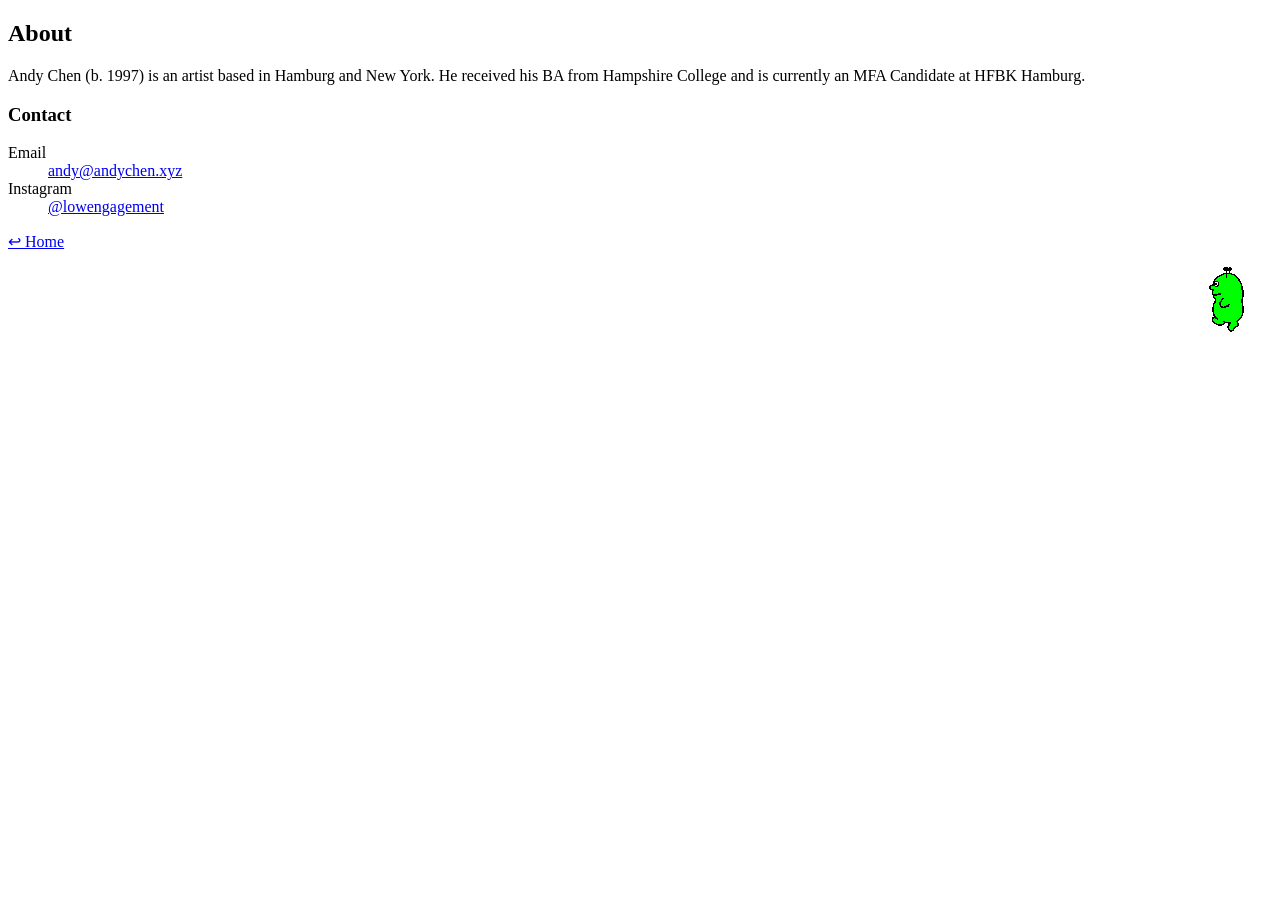
==== about.html @ 55ddc9fb "document.lastModified delete" ====
<!DOCTYPE html>
<html>
<head>
	<meta charset="utf-8">
	<meta name="viewport" content="width=device-width, initial-scale=1">
	<title>About</title>
	<script defer src="https://cloud.umami.is/script.js" data-website-id="92969a4c-2261-446d-9b74-6824fb904b58"></script>
</head>
<body>

<h2>About</h2>

<p>
	Andy Chen (b. 1997) is an artist based in Hamburg and New York. He received his BA from Hampshire College and is currently an MFA Candidate at HFBK Hamburg.
</p>

<h3>Contact</h3>

<dl>
	<dt>Email</dt>
	<dd><a href="mailto:andy@andychen.xyz">andy@andychen.xyz</a></dd>
	<dt>Instagram</dt>
	<dd><a href="https://www.instagram.com/lowengagement/">@lowengagement</a></dd>
</dl>

<p><a href="index.html">↩&#xFE0E; Home</a></p>

<p><a href="things-i-like.html"><img src="/assets/site/alien.gif" align="right"></a></p>

</body>
</html>
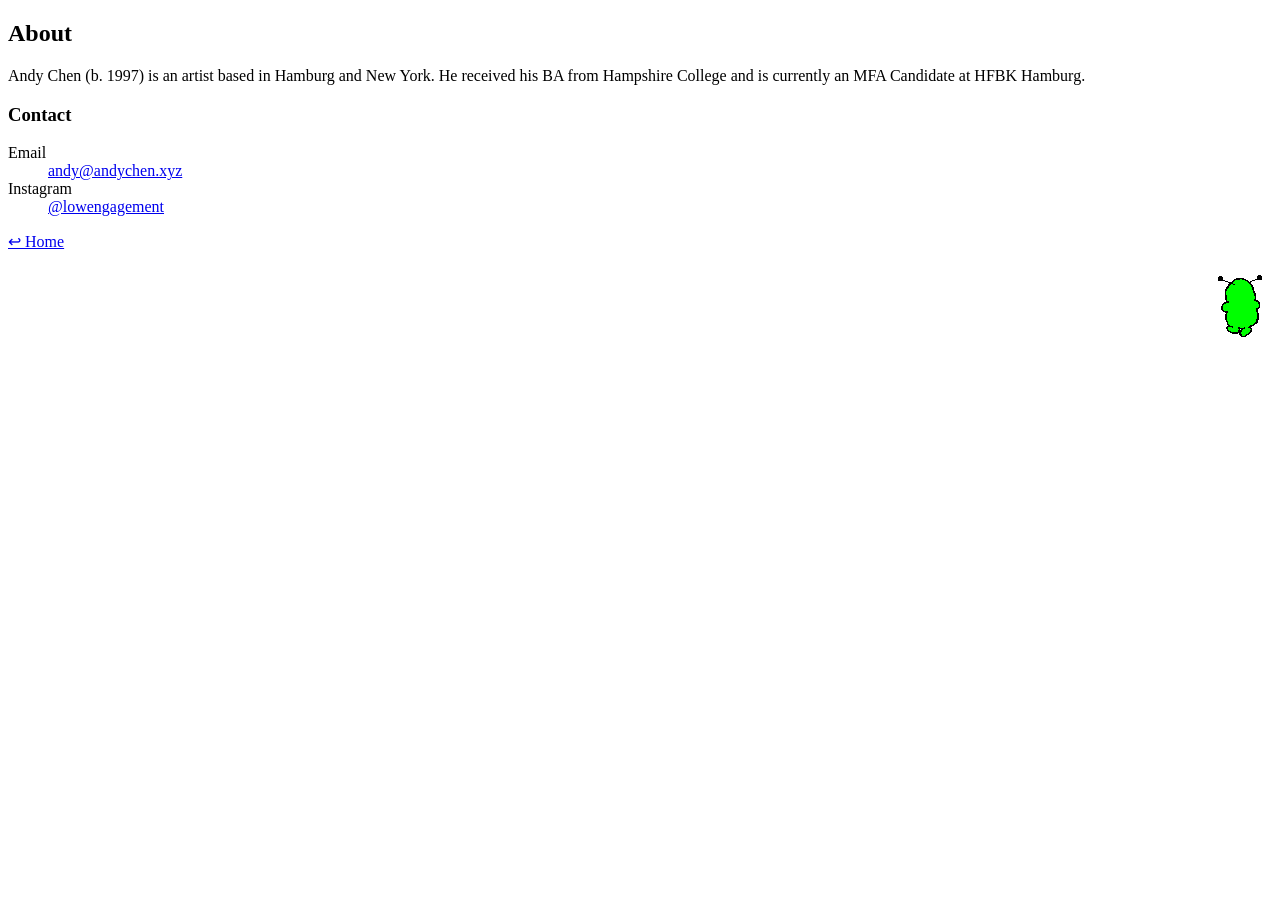
==== commit 1636a910: "combine css" ====
--- a/about.html
+++ b/about.html
@@ -4,6 +4,7 @@
 	<meta charset="utf-8">
 	<meta name="viewport" content="width=device-width, initial-scale=1">
 	<title>About</title>
+	<link rel="stylesheet" href="css/andychen.css">
 	<script defer src="https://cloud.umami.is/script.js" data-website-id="92969a4c-2261-446d-9b74-6824fb904b58"></script>
 </head>
 <body>
--- a/css/andychen.css
+++ b/css/andychen.css
@@ -0,0 +1,41 @@
+/* Table */
+table {
+border-spacing: 2px;
+border:1px outset #808080;
+margin:10px 0;
+}
+
+td    {
+padding: 6px 9px;
+border:1px inset #808080
+}
+
+/* Image Gallery */
+.gallery img { 
+    cursor: pointer; 
+}
+
+.lightbox {
+    display: none;
+    position: fixed;
+    top: 0;
+    left: 0;
+    width: 100%;
+    height: 100%;
+    background: rgba(0,0,0,0.8);
+    z-index: 9999;
+    cursor: pointer;
+}
+
+.lightbox img {
+    position: absolute;
+    top: 0;
+    left: 0;
+    right: 0;
+    bottom: 0;
+    margin: auto;
+    max-width: 80vw;
+    max-height: 80vh;
+    width: auto;
+    height: auto;
+}
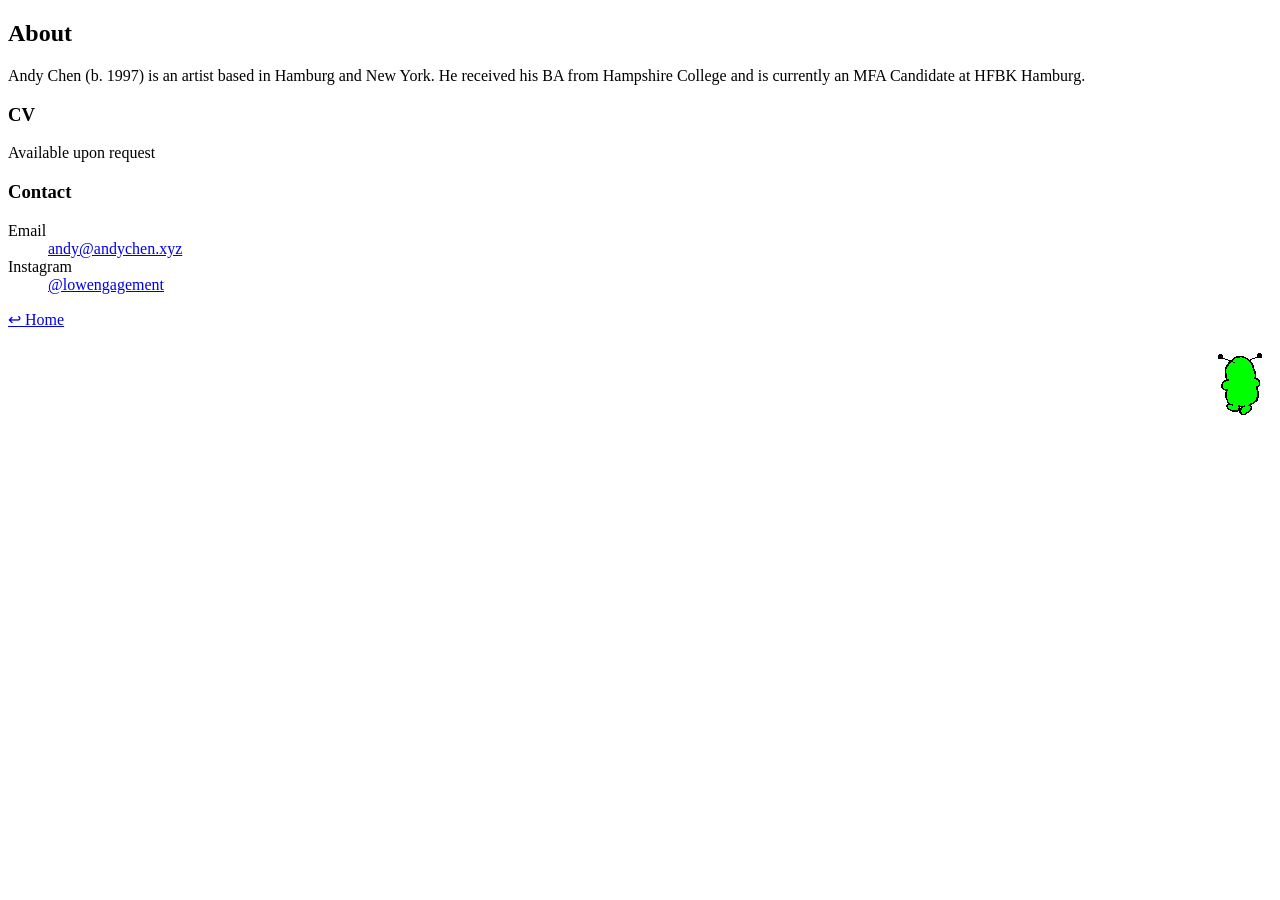
==== commit 7f56ae4f: "Update about.html" ====
--- a/about.html
+++ b/about.html
@@ -15,6 +15,10 @@
 	Andy Chen (b. 1997) is an artist based in Hamburg and New York. He received his BA from Hampshire College and is currently an MFA Candidate at HFBK Hamburg.
 </p>
 
+<h3>CV</h3>
+
+<p>Available upon request</p>
+
 <h3>Contact</h3>
 
 <dl>
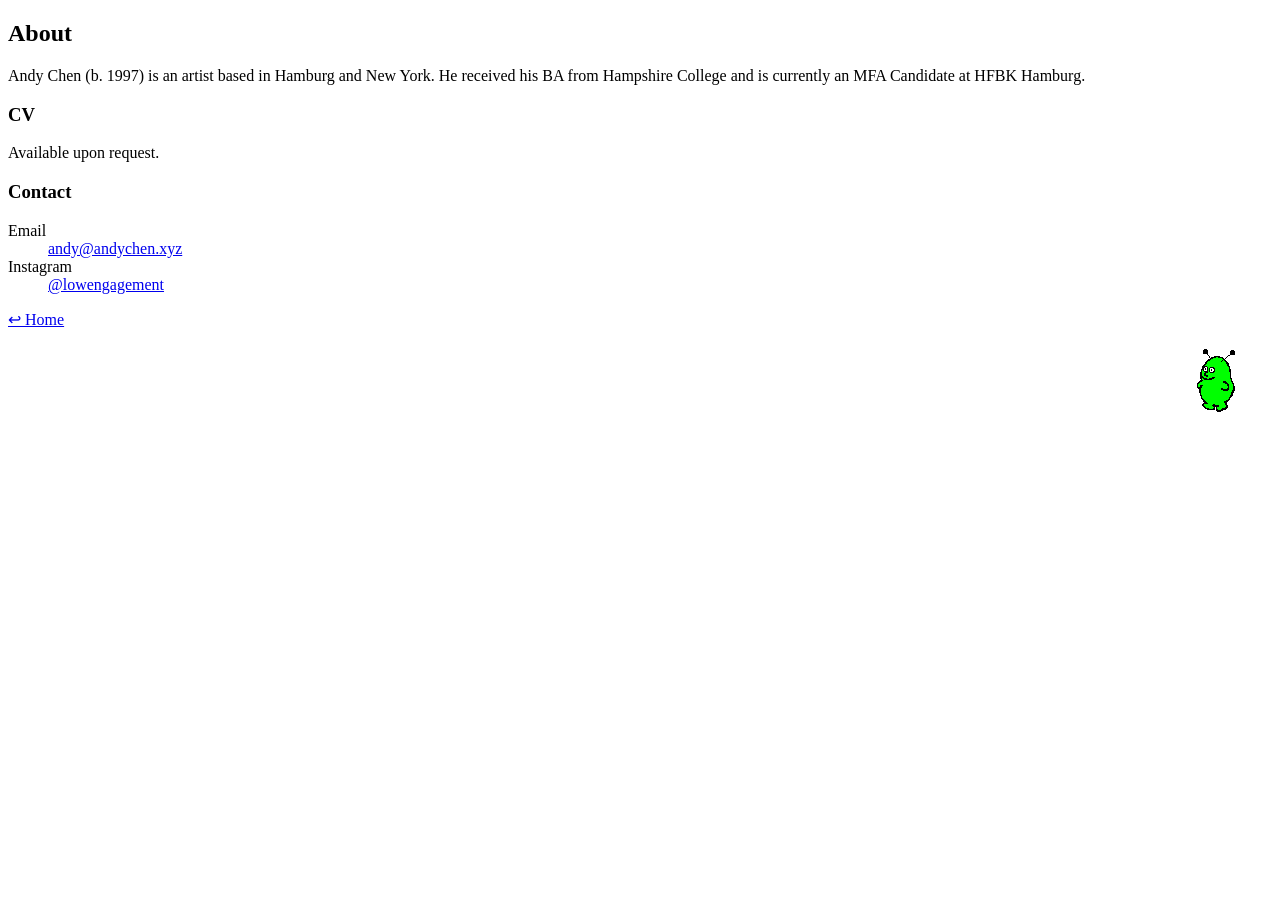
==== commit 6c9fd33b: "Update about.html" ====
--- a/about.html
+++ b/about.html
@@ -17,7 +17,7 @@
 
 <h3>CV</h3>
 
-<p>Available upon request</p>
+<p>Available upon request.</p>
 
 <h3>Contact</h3>
 
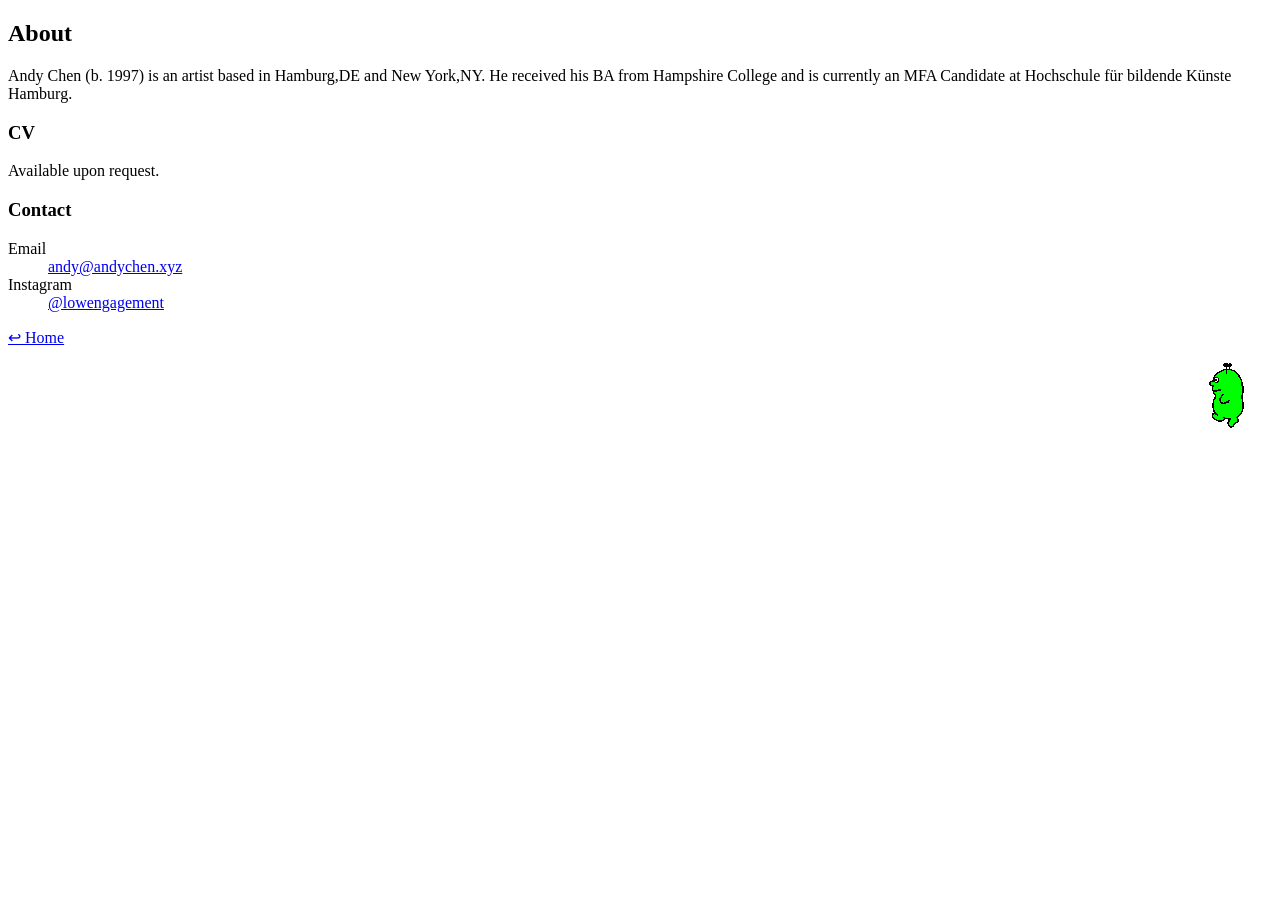
==== commit 1c09bb34: "Update about.html" ====
--- a/about.html
+++ b/about.html
@@ -12,7 +12,7 @@
 <h2>About</h2>
 
 <p>
-	Andy Chen (b. 1997) is an artist based in Hamburg and New York. He received his BA from Hampshire College and is currently an MFA Candidate at HFBK Hamburg.
+	Andy Chen (b. 1997) is an artist based in Hamburg,DE and New York,NY. He received his BA from Hampshire College and is currently an MFA Candidate at Hochschule für bildende Künste Hamburg.
 </p>
 
 <h3>CV</h3>
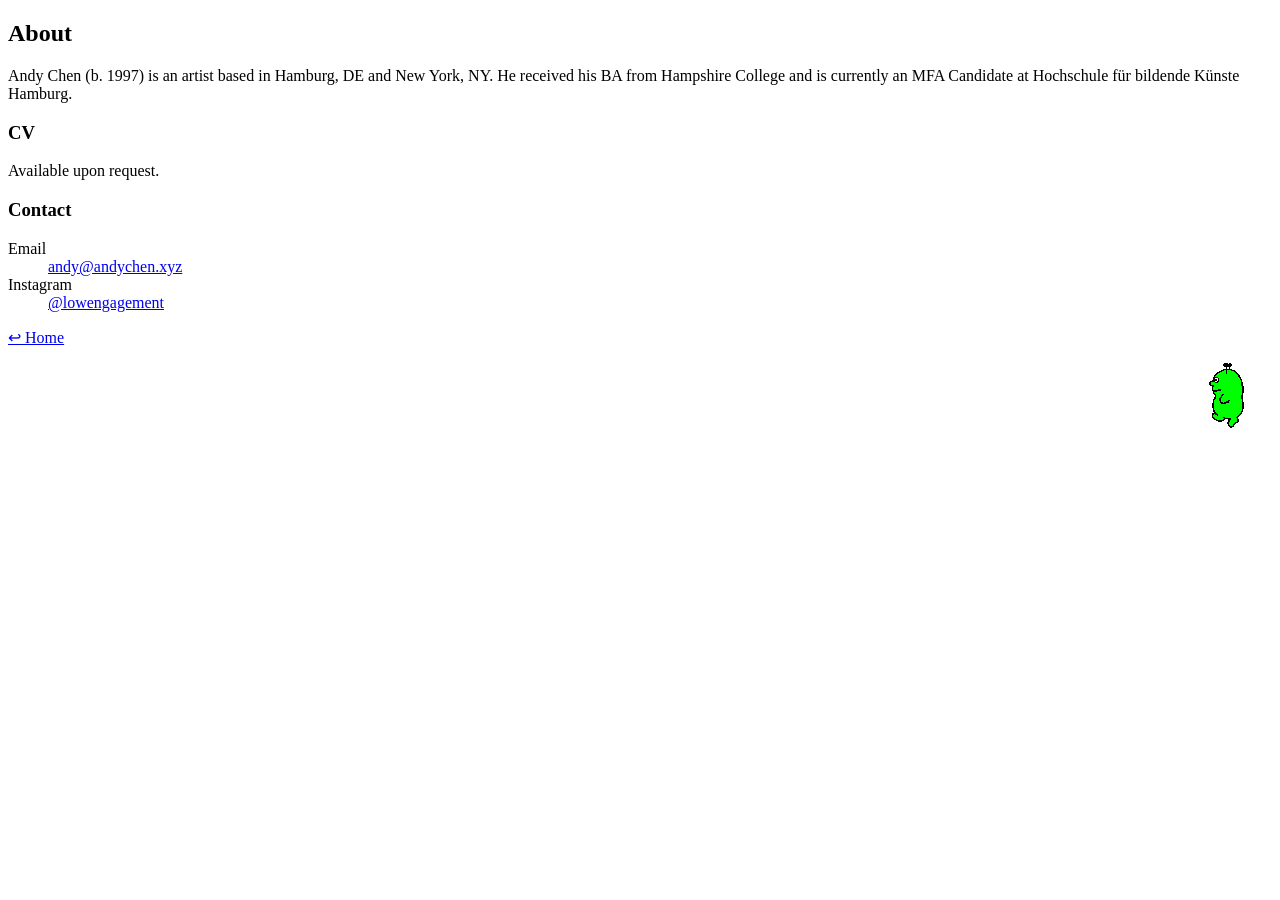
==== commit ebcee1ac: "Update about.html" ====
--- a/about.html
+++ b/about.html
@@ -12,7 +12,7 @@
 <h2>About</h2>
 
 <p>
-	Andy Chen (b. 1997) is an artist based in Hamburg,DE and New York,NY. He received his BA from Hampshire College and is currently an MFA Candidate at Hochschule für bildende Künste Hamburg.
+	Andy Chen (b. 1997) is an artist based in Hamburg, DE and New York, NY. He received his BA from Hampshire College and is currently an MFA Candidate at Hochschule für bildende Künste Hamburg.
 </p>
 
 <h3>CV</h3>
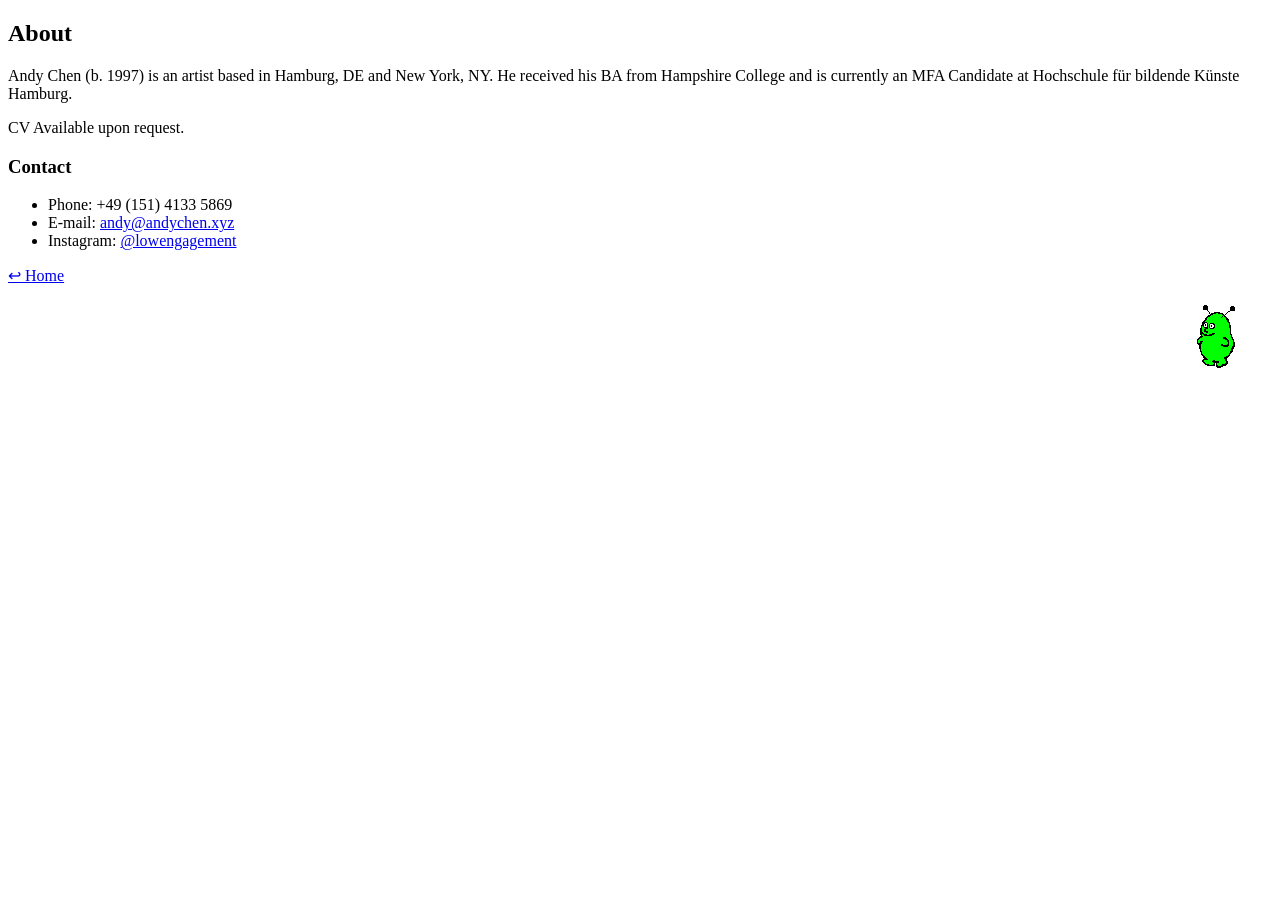
==== commit 7d664d00: "Rename photo -> works and update pages Rename photo.html to works.html and update site navigation an" ====
--- a/about.html
+++ b/about.html
@@ -15,22 +15,19 @@
 	Andy Chen (b. 1997) is an artist based in Hamburg, DE and New York, NY. He received his BA from Hampshire College and is currently an MFA Candidate at Hochschule für bildende Künste Hamburg.
 </p>
 
-<h3>CV</h3>
-
-<p>Available upon request.</p>
+<p>CV Available upon request.</p>
 
 <h3>Contact</h3>
 
-<dl>
-	<dt>Email</dt>
-	<dd><a href="mailto:andy@andychen.xyz">andy@andychen.xyz</a></dd>
-	<dt>Instagram</dt>
-	<dd><a href="https://www.instagram.com/lowengagement/">@lowengagement</a></dd>
-</dl>
+<ul>
+	<li> Phone: +49 (151) 4133 5869</li>
+	<li> E-mail: <a href="mailto:andy@andychen.xyz">andy@andychen.xyz</a></li>
+	<li> Instagram: <a href="https://www.instagram.com/lowengagement/">@lowengagement</a></li>
+</ul>
 
 <p><a href="index.html">↩&#xFE0E; Home</a></p>
 
-<p><a href="things-i-like.html"><img src="/assets/site/alien.gif" align="right"></a></p>
+<p><img src="/assets/site/alien.gif" align="right"></p>
 
 </body>
 </html>
